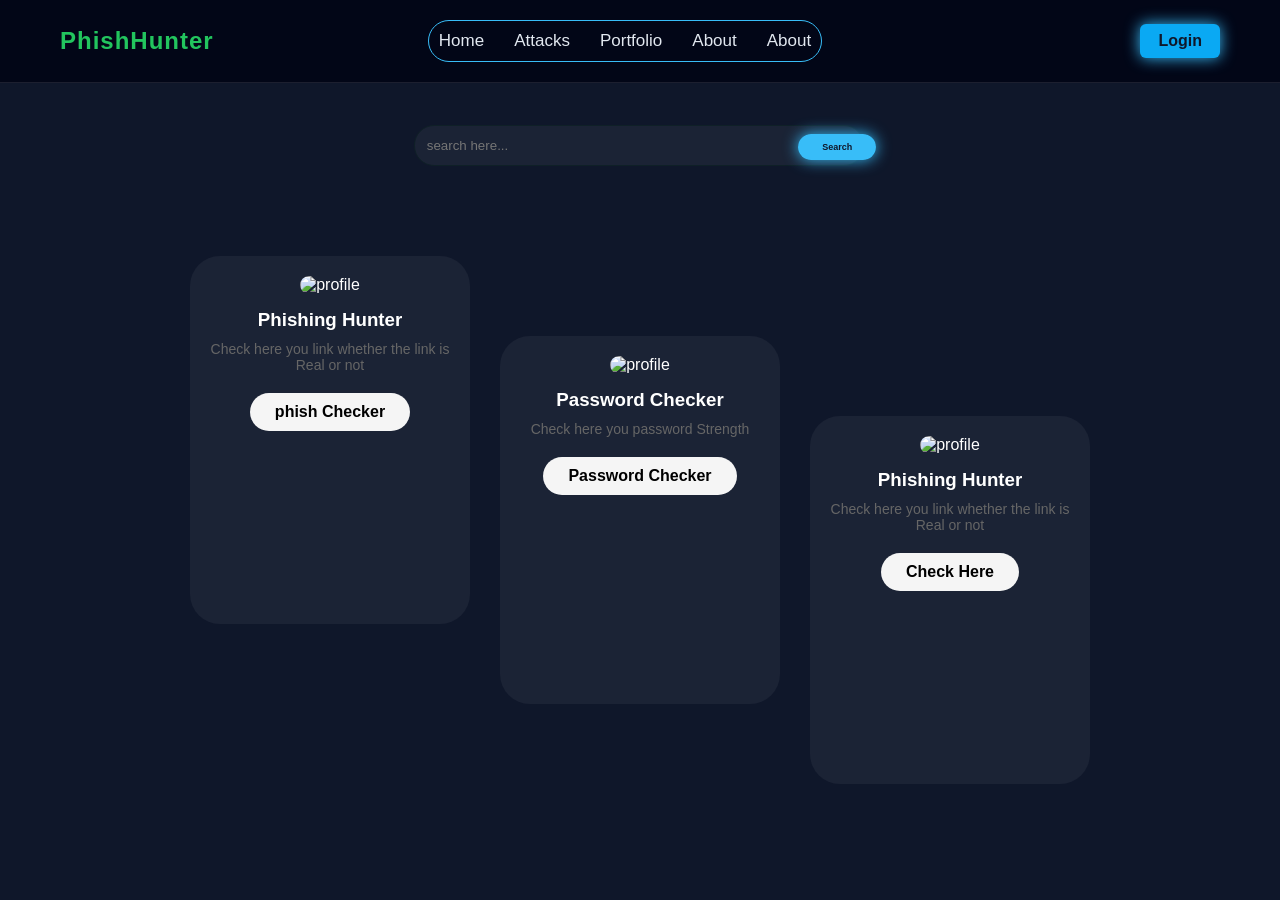
==== card.html @ b8f5fd19 "Add files via upload" ====
<!DOCTYPE html>
<html lang="en">
<head>
    <meta charset="UTF-8">
    <meta name="viewport" content="width=device-width, initial-scale=1.0">
    <link rel="stylesheet" href="style.css">
    <title>PhishHunter</title>
</head>
<body>
    <!-- Main header -->
<nav>
    <div class="logo">PhishHunter</div>
    <ul class="nav-links">
      <li><a href="index.html">Home</a></li>
      <li><a href="Main.html">Attacks</a></li>
      <li><a href="#">Portfolio</a></li>
      <li><a href="#">About</a></li>
      <li><a href="#">About</a></li>
    </ul>
    <div class="btns"></div>
      <button class="btn">Login</button>
   </nav>

   <!-- Main search -->
    <div class="container">
        <form action="">
            <input type="text" placeholder="search here..." name="q">
            <a href="" class="btn1">Search</a>
        </form>
    </div>

    <!-- Main card section -->
    <div class="card-container">
    <div class="card">
    <img src="/img/ChatGPT Image Mar 8, 2026, 07_41_10 PM.png" alt="profile">
    <h3>Phishing Hunter</h3>
    <p class="role">Check here you link whether the link is Real or not</p>
    <a href="/HTML/phish.html" class="btn2">phish Checker</a>
  </div>


  <div class="card-container">
    <div class="card">
    <img src="/img/ChatGPT Image Mar 8, 2026, 07_41_10 PM.png" alt="profile">
    <h3>Password Checker</h3>
    <p class="role">Check here you password Strength </p>
    <a href="/HTML/password.html" class="btn2">Password Checker</a>
  </div>


  <div class="card-container">
    <div class="card">
    <img src="/img/ChatGPT Image Mar 8, 2026, 07_41_10 PM.png" alt="profile">
    <h3>Phishing Hunter</h3>
    <p class="role">Check here you link whether the link is Real or not</p>
    <a href="/HTML/phish.html" class="btn2">Check Here</a>
  </div>

</div>
</div>
</body>
</html>
---- style.css ----
*{
    margin: 0;
    padding: 0;
    box-sizing: border-box;
}
body {
    font-family: "poppins",sans-serif;
    background: #0f172a;
    color: white;
}
nav {
    width: 100%;
    padding: 1rem 5%;
    background: rgba(255, 255, 255, 0.05);
    border-bottom: 1px solid rgba(255, 255, 255, 0.1);
    backdrop-filter: blur(15px);
    margin-bottom: 2rem;
    display: flex;
    align-items: center;
    justify-content: space-between;
}
.logo {
    font-size: 30px;
    font-weight: 700;
    color: #38bdf8;
    letter-spacing: 1px;
    margin-right: 55px;
}
.nav-links {
    list-style: none;
    display: flex;
    gap: 2rem;
    border: 1px solid #38bdf8;
    padding: 10px;
    border-radius: 25px;
}
.nav-links li a {
    position: relative;
    font-size: 17px;
    font-weight: 500;
    text-decoration: none;
    color: #e2e8f0;
    transition: 0.3s;
}
.nav-links li a:hover {
    color: #38bdf8;
    text-shadow: 0 0 10px #38bdf8;
    padding: 8px;
    border-bottom: 1px solid #38bdf8;
    border-radius: 20px;
}
.btns {
    display: flex;
}
.btn { 
    padding: 0.5rem 1.5rem;
    border-radius: 30px;
    font-weight: 600;
    font-size: 1rem;
    background: #38bdf8;
    color: #0f172a;
    box-shadow: 0 0 15px #38bdf8;
    border: none;
    transition: 0.3s;
}
.btn:hover {
    background-color: #0aa9f3;
    box-shadow: 0 0 25px #0aa9f3;
}
/* Main text */
.maintext {
    height: 80vh;
    display: flex;
    justify-content: center;
    align-items: center;
    flex-direction: column;
    background-color: linear-gradient(to bottom, #0f2027, #203a43, #2c5364);

}
.maintext a{
    text-decoration: none;
}
h1{
    color: white;
    font-size: 40px;
    margin-bottom: 20px;
    transition: transform 0.3s ease;
}
h1:hover {
    padding: 5px;
    color:#38bdf8;
    transform: scale(1.1);
}

/* Search box */
.container {
    display: flex;
    justify-content: center;
    align-content: center;
    text-align: center;
}
.container input{
    padding: 12px;
    width: 450px;
    margin: 10px;
    background:rgba(255, 255, 255, 0.05);
    border-radius: 20px;
    border:1px solid #0f2027;
    transition: 0.3s;
    text-decoration: none;

}
.container input:hover {
     box-shadow: 0 0 10px #0aa9f3;
}
.container a{
    padding: 0.5rem 1.5rem;
    border-radius: 30px;
    font-weight: 600;
    font-size: 9px;
    background: #38bdf8;
    color: #0f172a;
    box-shadow: 0 0 15px #38bdf8;
    border: none;
    transition: 0.3s;
    text-decoration: none;
    margin-left: -80px;
}
/* Main card section */

.card-container{
    display:flex;
    justify-content:center;
    gap:30px;
    margin-top:80px;
}
.card{
    width:280px;
    height: 368px;
    padding:20px;
    border-radius:30px;
    background:rgba(255, 255, 255, 0.05);
    text-align:center;
    transition:0.4s;
    animation:cardFade 1s ease;
}
.card img{
    width:100%;
    height:200px;
    object-fit:cover;
    border-radius:20px;
}

.card h3{
    margin-top:15px;
}

.role{
    font-size:14px;
    color:#666;
    margin:10px 0;
}

.stats{
    display:flex;
    justify-content:center;
    gap:20px;
    margin:10px 0;
    color:#555;
}

.card a{
    display:inline-block;
    margin-top:10px;
    padding:10px 25px;
    border-radius:25px;
    background: whitesmoke;
    text-decoration:none;
    color:black;
    font-weight:600;
    transition:0.3s;
}
.card a:hover{
    box-shadow: 0 0 20px darkblue;
}

.follow-btn:hover{
    background:#d4d4d4;
}

/* Hover Animation */
.card:hover{
    transform:translateY(-15px) scale(1.05);
    box-shadow:0 0 15px #38bdf8;
}

/* Load Animation */
@keyframes cardFade{
    from{
        opacity:0;
        transform:translateY(50px);
    }
    to{
        opacity:1;
        transform:translateY(0);
    }
}
/* Load Animation */
@keyframes cardFade{
    from{
        opacity:0;
        transform:translateY(50px);
    }
    to{
        opacity:1;
        transform:translateY(0);
    }
}

/* Phish.html */
/* body style */


/* title */
h2{
    position:absolute;
    top:120px;
    text-align:center;
    width:100%;
}

/* search container */
.phish-search{
    text-align:center;
}

/* input box */
.phish-search input{
    padding:12px;
    width:320px;
    border:none;
    outline:none;
    border-radius:6px;
    font-size:16px;
}

/* button */
.phish-search button{
    padding:12px 20px;
    border:none;
    background:#22c55e;
    color:white;
    border-radius:6px;
    font-size:16px;
    cursor:pointer;
    margin-left:5px;
    transition:0.3s;
}

/* button hover */
.phish-search button:hover{
    background:#16a34a;
    transform:scale(1.05);
}

/* result text */
#result{
    margin-top:20px;
    font-size:22px;
    font-weight:bold;
    color:white;
    opacity:0;
}

/* animation */
.show{
    animation: resultShow 0.8s ease forwards;
}

/* animation keyframes */
@keyframes resultShow{
    0%{
        opacity:0;
        transform:translateY(20px);
    }
    100%{
        opacity:1;
        transform:translateY(0);
    }
}

/* safe result */
.safe{
    color:#22c55e;
    text-shadow:0 0 10px #22c55e;
}

/* danger result */
.danger{
    color:#ef4444;
    text-shadow:0 0 10px #ef4444;
}

/* reason list */
#reasons{
    margin-top:10px;
    text-align:left;
}

/* Phish.html */
.phish.html{
margin:0;
font-family:Arial, sans-serif;
background:#0f172a;
color:white;
}
/* NAVBAR */
nav{
display:flex;
justify-content:space-between;
align-items:center;
padding:20px 60px;
background:#020617;
}
.logo{
font-size:24px;
font-weight:bold;
color:#22c55e;
}
.nav-links{
display:flex;
list-style:none;
gap:30px;
}
.nav-links a{
text-decoration:none;
color:white;
font-size:16px;
}
.btn{
background:#0aa9f3;
border:none;
padding:8px 18px;
border-radius:6px;
cursor:pointer;
}
/* CENTER BODY */
.main-container{
height:85vh;
display:flex;
flex-direction:column;
justify-content:center;
align-items:center;
animation:fadeUp 1s ease;
}
h2{
margin-bottom:25px;
}
/* SEARCH BOX */
.phish-search{
display:flex;
flex-direction:column;
align-items:center;
gap:15px;
}
.phish-search input{
width:300px;
padding:12px;
border-radius:6px;
border:none;
outline:none;
}
.phish-search button{
padding:10px 20px;
background:#22c55e;
border:none;
border-radius:6px;
cursor:pointer;
}

#result{
font-size:20px;
margin-top:15px;
font-weight:bold;
}
.safe{
color:#22c55e;
}
.danger{
color:#ef4444;
}
/* ANIMATION */
@keyframes fadeUp{
from{
opacity:0;
transform:translateY(80px);
}
to{
opacity:1;
transform:translateY(0);
}
}
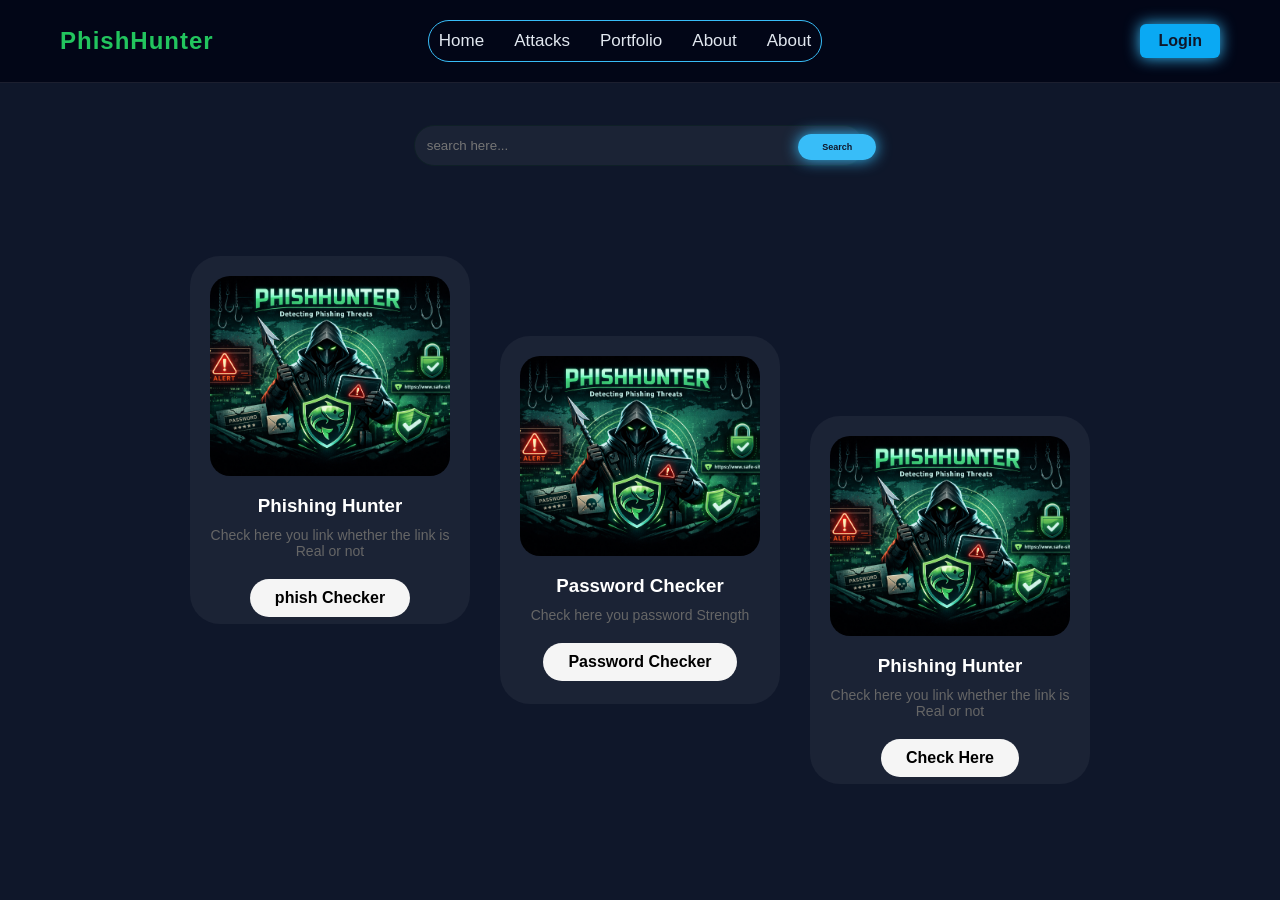
==== commit 4ff8b6a4: "Update card.html" ====
--- a/card.html
+++ b/card.html
@@ -35,7 +35,7 @@
     <img src="/img/ChatGPT Image Mar 8, 2026, 07_41_10 PM.png" alt="profile">
     <h3>Phishing Hunter</h3>
     <p class="role">Check here you link whether the link is Real or not</p>
-    <a href="/HTML/phish.html" class="btn2">phish Checker</a>
+    <a href="phish.html" class="btn2">phish Checker</a>
   </div>
 
 
@@ -44,7 +44,7 @@
     <img src="/img/ChatGPT Image Mar 8, 2026, 07_41_10 PM.png" alt="profile">
     <h3>Password Checker</h3>
     <p class="role">Check here you password Strength </p>
-    <a href="/HTML/password.html" class="btn2">Password Checker</a>
+    <a href="password.html" class="btn2">Password Checker</a>
   </div>
 
 
@@ -59,4 +59,5 @@
 </div>
 </div>
 </body>
-</html>+
+</html>
